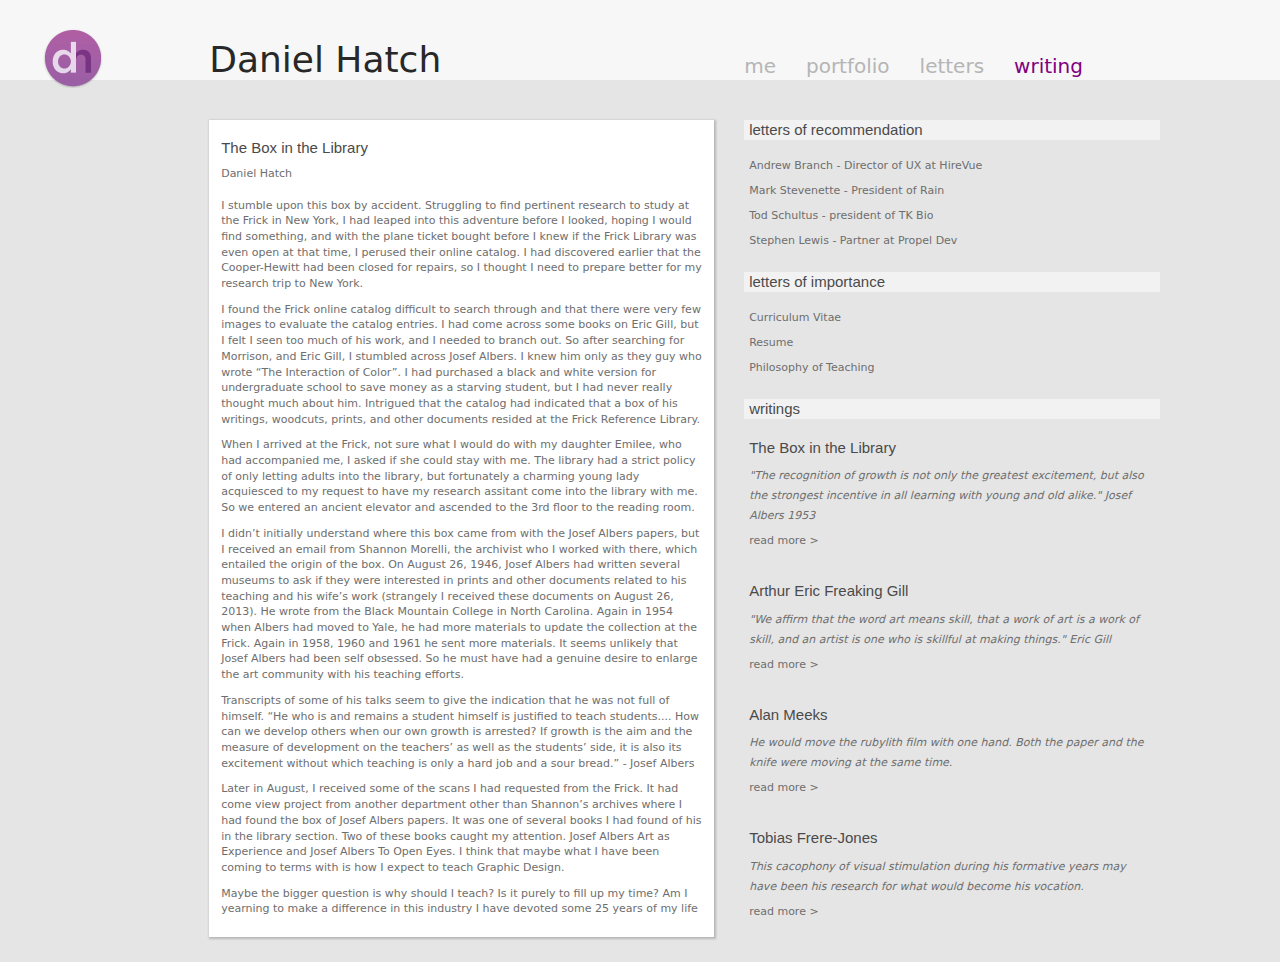
==== albers.html @ 80be0a06 "almost theeeere almooost theeerrreee" ====
<!DOCTYPE html>
<html lang="en">

<head>

  <link href='http://fonts.googleapis.com/css?family=Montserrat:400,700' rel='stylesheet' type='text/css'>

    <meta charset="utf-8">
    <meta name="viewport" content="width=device-width, initial-scale=1.0">
    <meta name="description" content="UX User Experience Design Portfolio">
    <meta name="author" content="">
    <link rel="shortcut icon" href="img/logo-01.png">

    <title>Daniel Hatch | Portfolio</title>

    <!-- Bootstrap core CSS -->
    <link href="css/bootstrap.css" rel="stylesheet">
    <link href="css/main.css" rel="stylesheet">



      

      <!-- HTML5 shim and Respond.js IE8 support of HTML5 elements and media queries -->
      <!--[if lt IE 9]>
        <script src="../../assets/js/html5shiv.js"></script>
        <script src="../../assets/js/respond.min.js"></script>
      <![endif]-->
    

</head>

  <body>
    

    
     

          <div class="header col-md-12">

          <div class="header col-md-1">
              <a href="index.html"><img src="img/logo-01.png"></a>
          </div>

          

          
              
          

          
              
              
          </div> 
 
          <div class="main col-md-12">

                <div class="col-md-1">
                </div>



                <div class="mainLeft content col-md-6">
                <h1 class="title">Daniel Hatch</h1>

                  

                  <div class="teachPhil">
                    

                        <h4>The Box in the Library</h4> Daniel Hatch<br><br>

                        <p>I stumble upon this box by accident. Struggling to find pertinent research to study at the
Frick in New York, I had leaped into this adventure before I looked, hoping I would find
something, and with the plane ticket bought before I knew if the Frick Library was even
open at that time, I perused their online catalog. I had discovered earlier that the
Cooper-Hewitt had been closed for repairs, so I thought I need to prepare better for my
research trip to New York.</p>

<p>I found the Frick online catalog difficult to search through and that there were very few
images to evaluate the catalog entries. I had come across some books on Eric Gill, but I
felt I seen too much of his work, and I needed to branch out. So after searching for
Morrison, and Eric Gill, I stumbled across Josef Albers. I knew him only as they guy who
wrote “The Interaction of Color”. I had purchased a black and white version for
undergraduate school to save money as a starving student, but I had never really
thought much about him. Intrigued that the catalog had indicated that a box of his
writings, woodcuts, prints, and other documents resided at the Frick Reference Library.</p>

<p>When I arrived at the Frick, not sure what I would do with my daughter Emilee, who had
accompanied me, I asked if she could stay with me. The library had a strict policy of only
letting adults into the library, but fortunately a charming young lady acquiesced to my
request to have my research assitant come into the library with me. So we entered an
ancient elevator and ascended to the 3rd floor to the reading room.</p>

<p>I didn’t initially understand where this box came from with the Josef Albers papers, but I
received an email from Shannon Morelli, the archivist who I worked with there, which
entailed the origin of the box. On August 26, 1946, Josef Albers had written several
museums to ask if they were interested in prints and other documents related to his
teaching and his wife’s work (strangely I received these documents on August 26, 2013).
He wrote from the Black Mountain College in North Carolina. Again in 1954 when Albers
had moved to Yale, he had more materials to update the collection at the Frick. Again in
1958, 1960 and 1961 he sent more materials. It seems unlikely that Josef Albers had been
self obsessed. So he must have had a genuine desire to enlarge the art community with
his teaching efforts.</p>

<p>Transcripts of some of his talks seem to give the indication that he was not full of
himself. “He who is and remains a student himself is justified to teach students.... How
can we develop others when our own growth is arrested? If growth is the aim and the
measure of development on the teachers’ as well as the students’ side, it is also its
excitement without which teaching is only a hard job and a sour bread.” - Josef Albers</p>

<p>Later in August, I received some of the scans I had requested from the Frick. It had come
view project
from another department other than Shannon’s archives where I had found the box of
Josef Albers papers. It was one of several books I had found of his in the library section.
Two of these books caught my attention. Josef Albers Art as Experience and Josef
Albers To Open Eyes. I think that maybe what I have been coming to terms with is how I
expect to teach Graphic Design.</p>

<p>Maybe the bigger question is why should I teach? Is it purely to fill up my time? Am I
yearning to make a difference in this industry I have devoted some 25 years of my life</p>

                  </div>

                  



                  

                  
                    
                      
                </div>

                <div class="mainRight content col-md-5">

                <ul class="nav">

                  <a href="me.html"><li>me</li></a>
                  <a href="portfolio.html"><li>portfolio</li></a>
                  <a href="letters.html"><li>letters</li></a>
                  <a href="writing.html"><li class="active">writing</li></a>

              </ul>

                  <div class="sectionHead">

                        <h4><span class="lineHeighter">letters of recommendation</span></h4>
                  </div>

                  <div class="section">

                   <a href=""> Andrew Branch - Director of UX at HireVue </a> 

                   <a href=""> Mark Stevenette - President of Rain </a> 

                   <a href=""> Tod Schultus - president of TK Bio </a> 

                   <a href=""> Stephen Lewis - Partner at Propel Dev </a> 

                   
                  </div>

                  <div class="sectionHead">

                        <h4><span class="lineHeighter">letters of importance</span></h4>
                  </div>

                  <div class="section">

                   <a href=""> Curriculum Vitae </a> 

                   <a href=""> Resume </a> 

                   <a href=""> Philosophy of Teaching </a>  
                   
                  </div>

                  <div class="sectionHead">

                        <h4><span class="lineHeighter">writings</span></h4>
                  </div>

                  <div class="section">

                        <h4>The Box in the Library</h4>
                        <i>"The recognition of growth is not only the greatest excitement, but also the strongest incentive in all learning with young and old alike." Josef Albers 1953</i><br>

                        <a href="#">read more ></a>
                   
                  </div>

                  <div class="section">

                        <h4>Arthur Eric Freaking Gill</h4>
                        <i>"We affirm that the word art means skill, that a work of art is a work of skill, and an artist is one who is skillful at making things." Eric Gill</i><br>

                        <a href="#">read more ></a>
                   
                  </div>

                  <div class="section">

                        <h4>Alan Meeks</h4>
                        <i>He would move the rubylith film with one hand. Both the paper and the knife were moving at the same time.</i><br>

                        <a href="#">read more ></a>
                   
                  </div>



                  <div class="section">

                        <h4>Tobias Frere-Jones</h4>
                        <i>This cacophony of visual stimulation during his formative years may have been his research for what would become his vocation.</i><br>

                        <a href="#">read more ></a>
                   
                  </div>
                      
                </div>

                

          </div>   
        
  </div>
      

    


    <!-- Bootstrap core JavaScript
    ================================================== -->
    <!-- Placed at the end of the document so the pages load faster -->
    <script src="http://ajax.googleapis.com/ajax/libs/jquery/1.10.2/jquery.min.js"></script>
    <script src="js/bootstrap.min.js"></script>
    <script src="js/main.js"></script>
  

  </body>
</html>
---- css/main.css ----
body{
	background:#e5e5e5;
	color:#6e6e6e;

	font-family: 'Montserrat:400,700', sans;
	font-size: 11px;
}

.container{



}

h1{

	font-family: 'Montserrat:400,700', sans;
	color:#282828;

}


h4{

	font-size: 15px;
	color:#4a4a4a;

}


.header{
	margin:auto;
	background: #f7f7f7;
	height:80px;

}

.headerLeft{

	margin-top: 10px;
	max-width: 870px;
}

.header img{
	float:right;
	max-width: 70px;
	margin-top:28px;
	margin-left: 20px;

}

.header a{
		
	
	-webkit-transition: all 500ms ease;
-moz-transition: all 500ms ease;
-ms-transition: all 500ms ease;
-o-transition: all 500ms ease;
transition: all 500ms ease;

}

.header a:hover{
		
	opacity: .5;
	-webkit-transition: all 500ms ease;
-moz-transition: all 500ms ease;
-ms-transition: all 500ms ease;
-o-transition: all 500ms ease;
transition: all 500ms ease;

}

.headerRight{

	max-width: 1100px;

}


.title {

	margin-bottom:40px;

}

.nav {
	color:#b5b5b5;
	margin-bottom:39px;

}

.nav li{
	list-style: none;
	font-size: 20px;
	float:left;
	margin: 42px 30px 0px 0;

}

.nav a{

	color:#b5b5b5;

}

.nav a:hover{

	color:purple;

}

.active{

	color:purple;

}

.main{
	padding-top: 25px;
	max-width: 1100px;
	margin:auto;
	
}

.mainRight{

	margin-top: -95px;

}

.mainLeft{

	margin-top: -85px;

}

.sectionHead{
	padding: 0px 5px 0px;
	background:#f2f2f2;

}

.lineHeighter{

	line-height: 20px;

}


.section{
	padding: 1px 5px 1px;
	margin-bottom:15px;
	line-height: 20px
}


.section a{
	color:#6e6e6e;
	display: block;
	margin: 5px 0 5px;
}


.projects{
	padding: 10px 12px 10px;
	background:white;
	margin-bottom: 25px;

	-moz-box-shadow:    1px 1px 2px 1px #b7b7b7;
  	-webkit-box-shadow: 1px 1px 2px 1px #b7b7b7;
  	box-shadow:         1px 1px 2px 1px #b7b7b7;

}



.projectCopy{
	float:left;
	min-width: 241px;
	max-width:50%;

}

.viewProject{

	margin-top: 7px;

}

.viewProject a{

	color:lightgray;

}

.download a{

	color:lightgray;

}

.projectImg{

	

}


.projectImg img{
	margin-left:20px;
	max-height:140px;


}


.contactImg{
	
	


}


.contact{
	height:200px;
	padding: 10px 12px 10px;
	background:white;
	margin-bottom: 25px;

	-moz-box-shadow:    1px 1px 2px 1px #b7b7b7;
  	-webkit-box-shadow: 1px 1px 2px 1px #b7b7b7;
  	box-shadow:         1px 1px 2px 1px #b7b7b7;

}

.teachPhil{
	height:100%;
	padding: 10px 12px 10px;
	background:white;
	margin-bottom: 25px;

	-moz-box-shadow:    1px 1px 2px 1px #b7b7b7;
  	-webkit-box-shadow: 1px 1px 2px 1px #b7b7b7;
  	box-shadow:         1px 1px 2px 1px #b7b7b7;

}

.flats{
	float:left;
	height:100%;
	width:48%;
	padding: 10px 12px 10px;
	background:white;
	margin-bottom: 25px;


	-moz-box-shadow:    1px 1px 2px 1px #b7b7b7;
  	-webkit-box-shadow: 1px 1px 2px 1px #b7b7b7;
  	box-shadow:         1px 1px 2px 1px #b7b7b7;

}

.flats img{

	width:100%;

}

.flatsLeft{
	float:left;
	width:50%;

}

.flatsLeft a{
	color:lightgray;

}

.flatsRight{
	float:left;
	width:50%;

}

.lft{

	margin-right: 20px;

}

.teachPhil a{

	color:lightgray;

}

.contactCopy{
	float:left;
	margin-bottom: 10px;
	min-width: 241px;
	max-width:50%;

}


.contactImg img{
	margin-left:50px;
	max-width:120px;


}

.contactLeft{
	float: left;
	width:100px;

}


.contactRight{
	float: left;
	width:140px;
	
}




@media screen and (max-width: 400px) {
  @-ms-viewport {
    width: 320px;
    h1
  


}
}


@media screen and (max-width: 760px) {
  @-ms-viewport {
    width: 320px;
    h1
  }
}
  







@media (max-width: 767px) {





}
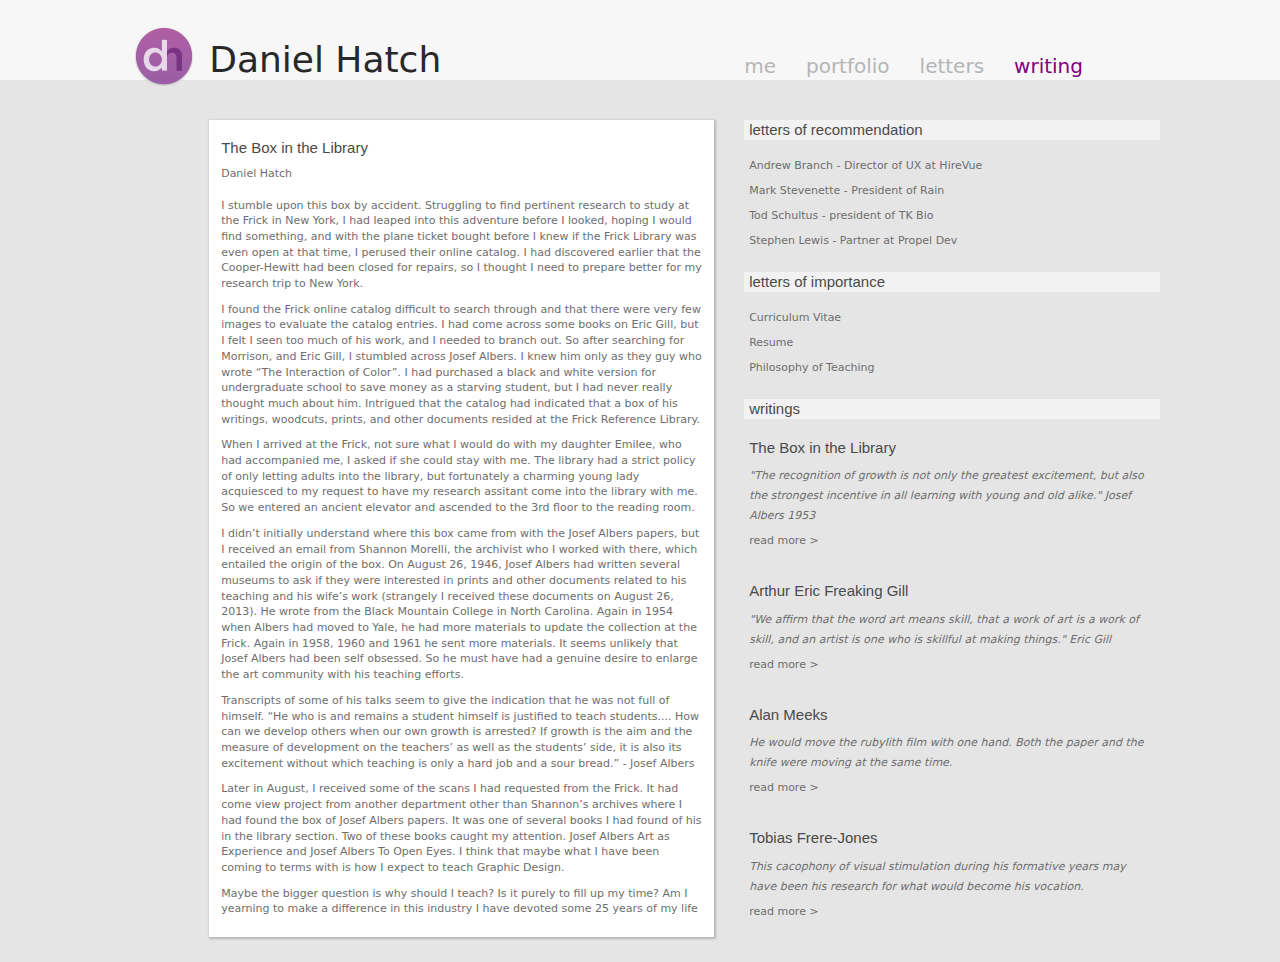
==== commit c2c724e6: "all kinds of stuff all pages and mobile nav" ====
--- a/albers.html
+++ b/albers.html
@@ -39,7 +39,7 @@
           <div class="header col-md-12">
 
           <div class="header col-md-1">
-              <a href="index.html"><img src="img/logo-01.png"></a>
+              
           </div>
 
           
@@ -61,7 +61,10 @@
 
 
                 <div class="mainLeft content col-md-6">
+                  <a class="logo" href="index.html"><img src="img/logo-01.png"></a>
                 <h1 class="title">Daniel Hatch</h1>
+
+
 
                   
 
--- a/css/main.css
+++ b/css/main.css
@@ -42,7 +42,7 @@
 }
 
 .header img{
-	float:right;
+	vertical-align: left;
 	max-width: 70px;
 	margin-top:28px;
 	margin-left: 20px;
@@ -52,6 +52,34 @@
 .header a{
 		
 	
+	
+
+}
+
+.header a:hover{
+		
+	
+
+}
+
+.headerRight{
+
+	max-width: 1100px;
+
+}
+
+
+.title {
+
+	margin-bottom:40px;
+
+}
+
+.logo{
+	margin-left:-75px;
+	margin-top:6px;
+	float:left;
+
 	-webkit-transition: all 500ms ease;
 -moz-transition: all 500ms ease;
 -ms-transition: all 500ms ease;
@@ -60,29 +88,16 @@
 
 }
 
-.header a:hover{
-		
-	opacity: .5;
+.logo:hover{
+opacity: .7;
 	-webkit-transition: all 500ms ease;
 -moz-transition: all 500ms ease;
 -ms-transition: all 500ms ease;
 -o-transition: all 500ms ease;
 transition: all 500ms ease;
-
-}
-
-.headerRight{
-
-	max-width: 1100px;
-
-}
-
-
-.title {
-
-	margin-bottom:40px;
-
-}
+}
+
+
 
 .nav {
 	color:#b5b5b5;
@@ -166,7 +181,7 @@
 	padding: 10px 12px 10px;
 	background:white;
 	margin-bottom: 25px;
-
+	width:100%;
 	-moz-box-shadow:    1px 1px 2px 1px #b7b7b7;
   	-webkit-box-shadow: 1px 1px 2px 1px #b7b7b7;
   	box-shadow:         1px 1px 2px 1px #b7b7b7;
@@ -177,8 +192,8 @@
 
 .projectCopy{
 	float:left;
-	min-width: 241px;
-	max-width:50%;
+	min-width: 40%px;
+	max-width:44%;
 
 }
 
@@ -190,13 +205,13 @@
 
 .viewProject a{
 
-	color:lightgray;
+	color:gray;
 
 }
 
 .download a{
 
-	color:lightgray;
+	color:gray;
 
 }
 
@@ -250,7 +265,7 @@
 .flats{
 	float:left;
 	height:100%;
-	width:48%;
+	width:47.7%;
 	padding: 10px 12px 10px;
 	background:white;
 	margin-bottom: 25px;
@@ -275,7 +290,7 @@
 }
 
 .flatsLeft a{
-	color:lightgray;
+	color:gray;
 
 }
 
@@ -293,7 +308,7 @@
 
 .teachPhil a{
 
-	color:lightgray;
+	color:gray;
 
 }
 
@@ -325,6 +340,20 @@
 	width:140px;
 	
 }
+
+.marginBottom{
+
+	margin-bottom: 125px;
+
+}
+
+.mobileNav{
+	
+	display: none;
+
+}
+
+
 
 
 
@@ -333,8 +362,11 @@
   @-ms-viewport {
     width: 320px;
     h1
-  
-
+  .mobileNav{
+	
+
+}
+		
 
 }
 }
@@ -354,9 +386,58 @@
 
 
 
-@media (max-width: 767px) {
-
-
+@media (max-width: 991px) {
+
+.nav{
+
+	display: none;
+
+}
+
+.logo{
+	margin-left:-4px;
+	margin-top:-14px;
+	float:left;
+
+}
+
+
+.mobileNav{
+
+	margin-top:15px;
+	z-index: 10;
+	position: fixed;
+	height:500vh;
+	width:100%;
+	background:white;
+	opacity:.9;
+
+
+
+}
+
+.mobileNav li{
+
+text-align: center;
+	margin:35px 0 35px;
+	list-style:none;
+
+
+}
+
+.mobileNav a{
+
+	color:purple;
+	font-size: 30px;
+
+}
+
+.closer {
+	float:right;
+	font-size: 30px;
+	margin-right:15px;
+
+}
 
 
 
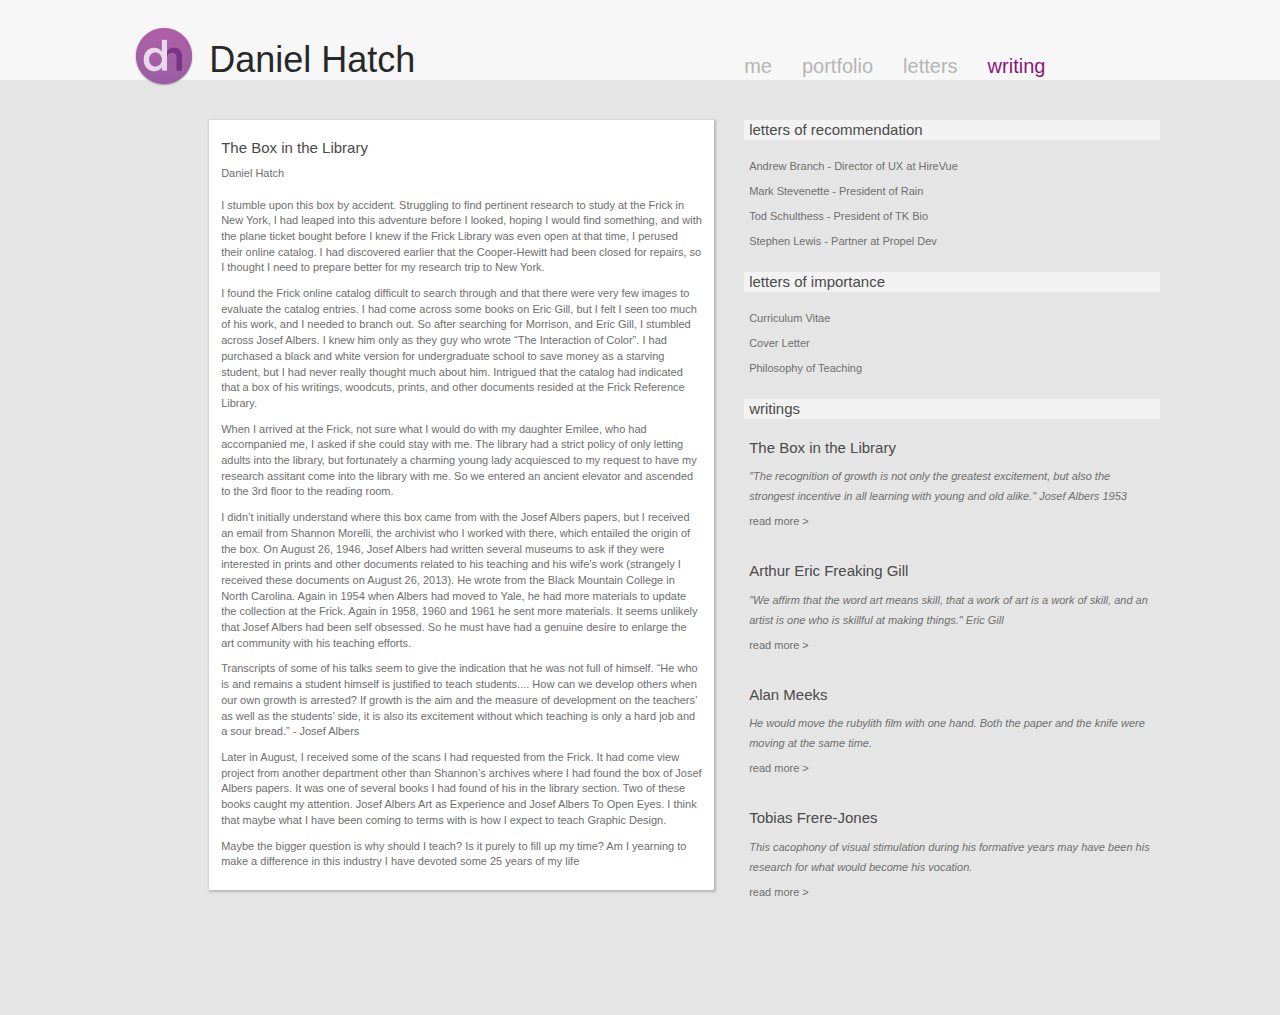
==== commit 7a38a602: "really just about finished" ====
--- a/albers.html
+++ b/albers.html
@@ -31,6 +31,22 @@
 </head>
 
   <body>
+
+  <div class="mobileNav">
+
+  <div class="closer">Close X</div><br>
+  
+  <ul>
+      <a href="me.html"><li>Me</li></a>
+      <a href="portfolio.html"><li>Portfolio</li></a>
+      <a href="letters.html"><li>Letters</li></a>
+      <a href="writing.html"><li>Writing</li></a>
+
+
+  </ul>
+
+
+</div>
     
 
     
@@ -62,13 +78,14 @@
 
                 <div class="mainLeft content col-md-6">
                   <a class="logo" href="index.html"><img src="img/logo-01.png"></a>
+                  <img class="burger" src="img/burger-01.png">
                 <h1 class="title">Daniel Hatch</h1>
 
 
 
                   
 
-                  <div class="teachPhil">
+                  <div class="teachPhil marginBottom">
                     
 
                         <h4>The Box in the Library</h4> Daniel Hatch<br><br>
@@ -154,13 +171,13 @@
 
                   <div class="section">
 
-                   <a href=""> Andrew Branch - Director of UX at HireVue </a> 
-
-                   <a href=""> Mark Stevenette - President of Rain </a> 
-
-                   <a href=""> Tod Schultus - president of TK Bio </a> 
-
-                   <a href=""> Stephen Lewis - Partner at Propel Dev </a> 
+                   <a href="docs/daniel letter of rec (Andrew Branch).pdf" download="daniel letter of rec (Andrew Branch).pdf">Andrew Branch - Director of UX at HireVue</a>
+
+                   <a href="docs/Daniel Hatch_Letter of Recommendation (Mark Stevenett).pdf" download="Daniel Hatch_Letter of Recommendation (Mark Stevenett).pdf">Mark Stevenette - President of Rain</a>
+
+                   <a href="docs/Letter of Recommendation TKBioTech.pdf" download="Letter of Recommendation TKBioTech.pdf">Tod Schulthess - President of TK Bio</a> 
+
+                   <a href="docs/Letter of Recommendation Propel.pdf" download="Letter of Recommendation Propel.pdf">Stephen Lewis - Partner at Propel Dev</a>
 
                    
                   </div>
@@ -172,11 +189,11 @@
 
                   <div class="section">
 
-                   <a href=""> Curriculum Vitae </a> 
-
-                   <a href=""> Resume </a> 
-
-                   <a href=""> Philosophy of Teaching </a>  
+                   <a href="docs/Curriculum Vitae - Daniel Hatch.pdf" download="Curriculum Vitae - Daniel Hatch.pdf">Curriculum Vitae</a>
+
+                   <a href="docs/Cover Letter - Daniel Hatch.pdf" download="Cover Letter - Daniel Hatch.pdf">Cover Letter</a>
+
+                   <a href="me.html"> Philosophy of Teaching </a>  
                    
                   </div>
 
@@ -190,7 +207,7 @@
                         <h4>The Box in the Library</h4>
                         <i>"The recognition of growth is not only the greatest excitement, but also the strongest incentive in all learning with young and old alike." Josef Albers 1953</i><br>
 
-                        <a href="#">read more ></a>
+                        <a href="albers.html">read more ></a>
                    
                   </div>
 
@@ -199,7 +216,7 @@
                         <h4>Arthur Eric Freaking Gill</h4>
                         <i>"We affirm that the word art means skill, that a work of art is a work of skill, and an artist is one who is skillful at making things." Eric Gill</i><br>
 
-                        <a href="#">read more ></a>
+                        <a href="gill.html">read more ></a>
                    
                   </div>
 
@@ -208,7 +225,7 @@
                         <h4>Alan Meeks</h4>
                         <i>He would move the rubylith film with one hand. Both the paper and the knife were moving at the same time.</i><br>
 
-                        <a href="#">read more ></a>
+                        <a href="meeks.html">read more ></a>
                    
                   </div>
 
@@ -219,7 +236,7 @@
                         <h4>Tobias Frere-Jones</h4>
                         <i>This cacophony of visual stimulation during his formative years may have been his research for what would become his vocation.</i><br>
 
-                        <a href="#">read more ></a>
+                        <a href="tobias.html">read more ></a>
                    
                   </div>
                       
--- a/css/main.css
+++ b/css/main.css
@@ -2,10 +2,13 @@
 	background:#e5e5e5;
 	color:#6e6e6e;
 
-	font-family: 'Montserrat:400,700', sans;
+	font-family: 'Montserrat:400,700', helvetica, Sans-Serif;
 	font-size: 11px;
 }
 
+
+
+
 .container{
 
 
@@ -14,7 +17,7 @@
 
 h1{
 
-	font-family: 'Montserrat:400,700', sans;
+	font-family: 'Montserrat:400,700', helvetica, Sans-Serif;
 	color:#282828;
 
 }
@@ -34,6 +37,8 @@
 	height:80px;
 
 }
+
+
 
 .headerLeft{
 
@@ -97,6 +102,12 @@
 transition: all 500ms ease;
 }
 
+.burger{
+	margin-top: 4px;
+	float:right;
+
+}
+
 
 
 .nav {
@@ -121,13 +132,13 @@
 
 .nav a:hover{
 
-	color:purple;
+	color:#8B167A;
 
 }
 
 .active{
 
-	color:purple;
+	color:#8B167A;
 
 }
 
@@ -189,6 +200,19 @@
 }
 
 
+.projects1{
+	padding: 10px 12px 10px;
+	background:white;
+	margin-bottom: 35px;
+	width:100%;
+	-moz-box-shadow:    1px 1px 2px 1px #b7b7b7;
+  	-webkit-box-shadow: 1px 1px 2px 1px #b7b7b7;
+  	box-shadow:         1px 1px 2px 1px #b7b7b7;
+  	height:130px;
+
+}
+
+
 
 .projectCopy{
 	float:left;
@@ -196,6 +220,9 @@
 	max-width:44%;
 
 }
+
+
+
 
 .viewProject{
 
@@ -239,8 +266,8 @@
 
 
 .contact{
-	height:200px;
-	padding: 10px 12px 10px;
+	height:100%;
+	padding: 10px 12px 30px;
 	background:white;
 	margin-bottom: 25px;
 
@@ -277,6 +304,8 @@
 
 }
 
+.clear {clear: both;}
+
 .flats img{
 
 	width:100%;
@@ -352,6 +381,28 @@
 	display: none;
 
 }
+
+
+
+
+
+.portfolioImg1{
+
+	min-height: 150px;
+}
+
+
+.fish{
+	margin-top: -5px;
+	margin-left: -70px;
+	position:absolute;
+}
+
+.fishyText{
+	margin-left:37px;
+}
+
+
 
 
 
@@ -388,6 +439,8 @@
 
 @media (max-width: 991px) {
 
+
+
 .nav{
 
 	display: none;
@@ -427,7 +480,7 @@
 
 .mobileNav a{
 
-	color:purple;
+	color:#8B167A;
 	font-size: 30px;
 
 }
@@ -441,4 +494,72 @@
 
 
 
+}
+
+@media (min-width: 991px) {
+
+
+.burger{
+
+	display: none;
+}
+
+
+
+}
+
+@media (max-width: 560px) {
+
+
+.flats {
+
+	width:100%;
+
+}
+
+.projectCopy{
+	max-width: 100%;
+	width:100%;
+
+}
+
+.title{
+
+	font-size: 18px;
+
+}
+
+.viewProject{
+	margin-bottom: 20px;
+	font-size: 25px;
+
+}
+
+.projectImg img{
+	max-width:100%;
+	margin: 0px;
+	
+
+}
+
+.projects1{
+	padding: 10px 12px 10px;
+	background:white;
+	margin-bottom: 35px;
+	width:100%;
+	-moz-box-shadow:    1px 1px 2px 1px #b7b7b7;
+  	-webkit-box-shadow: 1px 1px 2px 1px #b7b7b7;
+  	box-shadow:         1px 1px 2px 1px #b7b7b7;
+  	height:240px;
+
+}
+
+.flatsLeft a{
+
+	font-size: 22px;
+
+}
+
+
+
 }